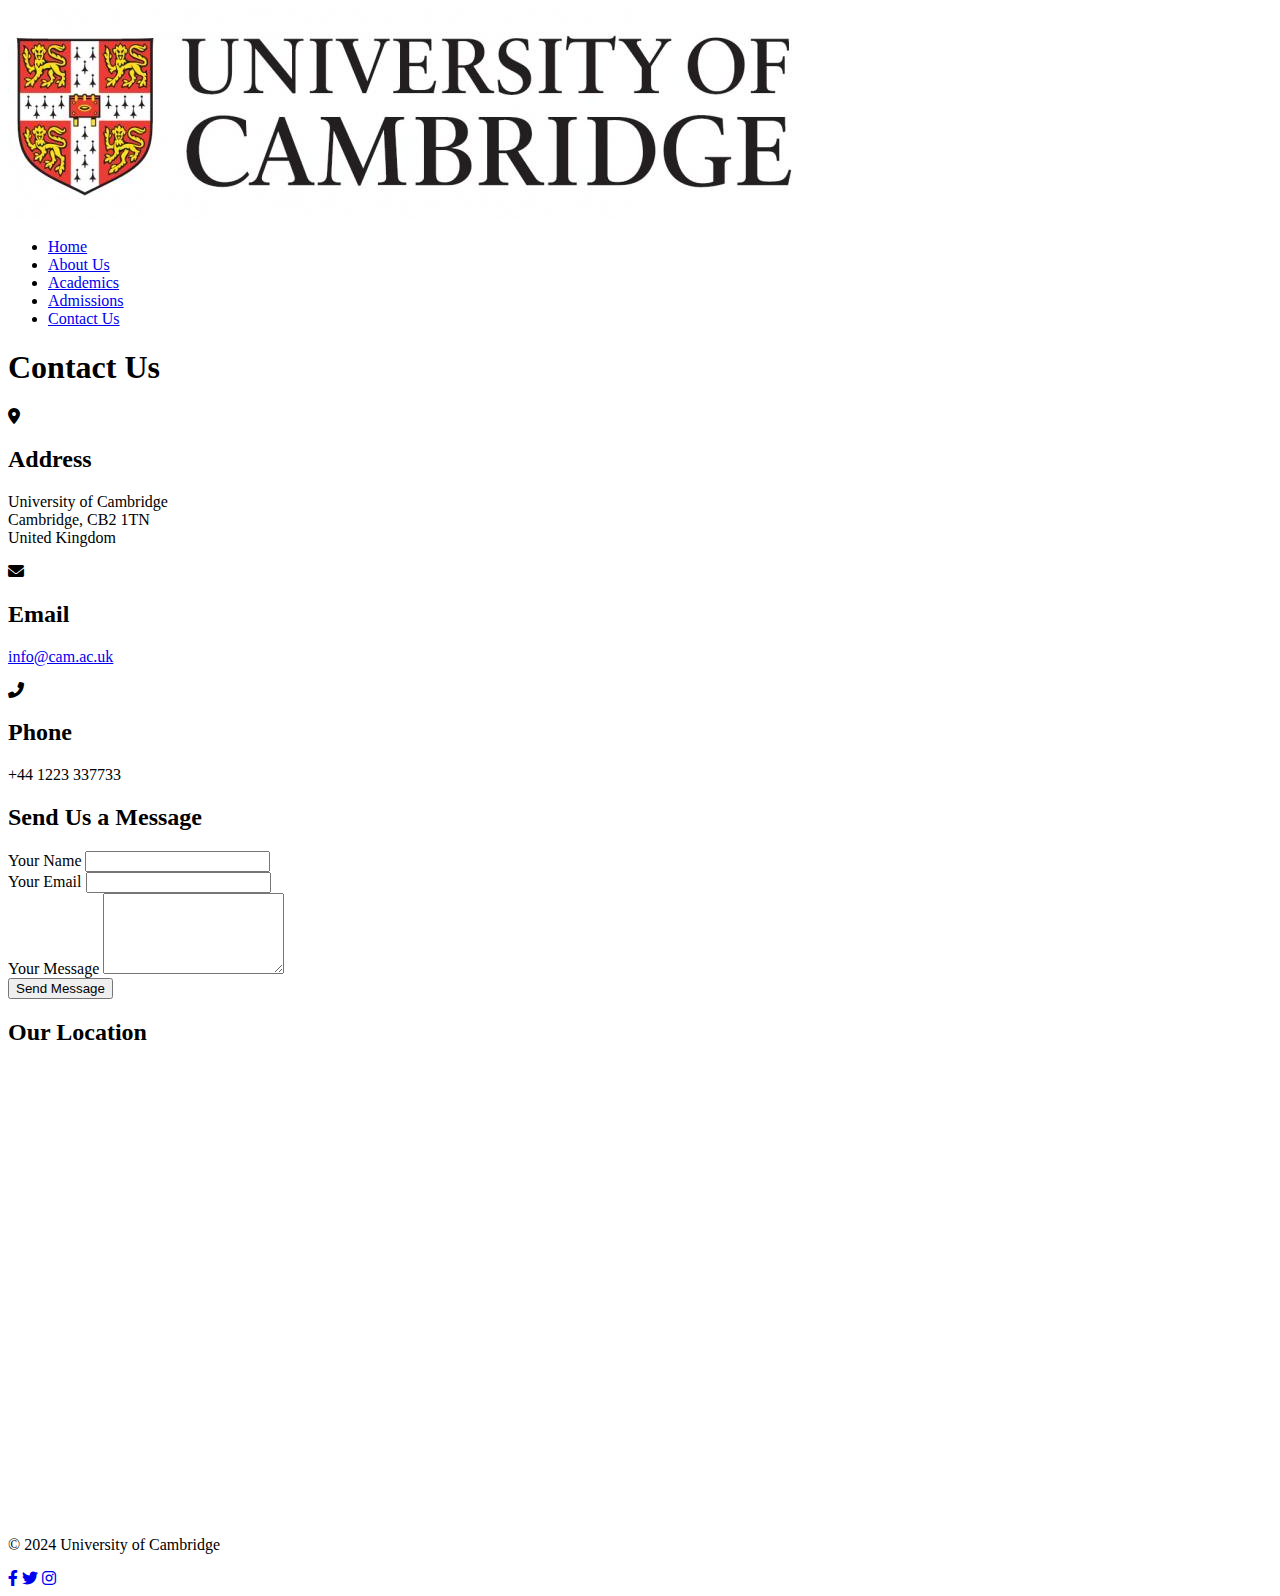
==== Contactus Page/contact.html @ 0c260e67 "Contactus" ====
<!DOCTYPE html>
<html lang="en">
<head>
    <meta charset="UTF-8">
    <meta name="viewport" content="width=device-width, initial-scale=1.0">
    <title>Contact Us</title>
    <link rel="stylesheet" href="Contact.css">
    <!-- Link to Font Awesome for icons -->
    <link rel="stylesheet" href="https://cdnjs.cloudflare.com/ajax/libs/font-awesome/6.0.0-beta3/css/all.min.css">
</head>
<body>
    <header>
        <div class="header-container">
            <img src="../logo img .jpg" alt="University of Cambridge Logo" class="logo">
            <nav>
                <ul>
                    <li><a href="../index.html">Home</a></li>
                    <li><a href="../About Page/About.html">About Us</a></li>
                    <li><a href="../Academics Page/Academics.html">Academics</a></li>
                    <li><a href="../Admission Page/Admission.html">Admissions</a></li>
                    <li><a href="../Contactus Page/contact.html">Contact Us</a></li>
                </ul>
            </nav>
        </div>
    </header>
    <main>
        <!-- Contact Information Section -->
        <section class="contact-info">
            <h1>Contact Us</h1>
            <div class="contact-grid">
                <div class="contact-item">
                    <i class="fas fa-map-marker-alt"></i>
                    <h2>Address</h2>
                    <p>University of Cambridge<br>Cambridge, CB2 1TN<br>United Kingdom</p>
                </div>
                <div class="contact-item">
                    <i class="fas fa-envelope"></i>
                    <h2>Email</h2>
                    <p><a href="mailto:info@cam.ac.uk">info@cam.ac.uk</a></p>
                </div>
                <div class="contact-item">
                    <i class="fas fa-phone-alt"></i>
                    <h2>Phone</h2>
                    <p>+44 1223 337733</p>
                </div>
            </div>
        </section>

        <!-- Contact Form Section -->
        <section class="contact-form">
            <h2>Send Us a Message</h2>
            <form action="#" method="POST" class="form">
                <div class="form-group">
                    <label for="name">Your Name</label>
                    <input type="text" id="name" name="name" required>
                </div>
                <div class="form-group">
                    <label for="email">Your Email</label>
                    <input type="email" id="email" name="email" required>
                </div>
                <div class="form-group">
                    <label for="message">Your Message</label>
                    <textarea id="message" name="message" rows="5" required></textarea>
                </div>
                <button type="submit" class="submit-button">Send Message</button>
            </form>
        </section>

        <!-- Location Map Section -->
        <section class="location-map">
            <h2>Our Location</h2>
            <!-- Location map of University of Cambridge -->
            <iframe src="https://www.google.com/maps/embed?pb=!1m18!1m12!1m3!1d2448.9926584506546!2d0.11968741608364896!3d52.20426705944808!2m3!1f0!2f0!3f0!3m2!1i1024!2i768!4f13.1!3m3!1m2!1s0x47d870ba1ddc937b%3A0x3ed3c0a7f13d6713!2sUniversity%20of%20Cambridge!5e0!3m2!1sen!2suk!4v1624276837123!5m2!1sen!2suk" width="600" height="450" style="border:0;" allowfullscreen="" loading="lazy"></iframe>
        </section>
    </main>
<footer>
        <p>&copy; 2024 University of Cambridge</p>
        <!-- Social media icons -->
        <div class="social-icons">
            <a href="https://www.facebook.com/cambridge.university"><i class="fab fa-facebook-f"></i></a>
            <a href="https://x.com/cambridge_uni"><i class="fab fa-twitter"></i></a>
            <a href="https://www.instagram.com/cambridgeuniversity/"><i class="fab fa-instagram"></i></a>
        </div>
</footer>
</body>
</html>
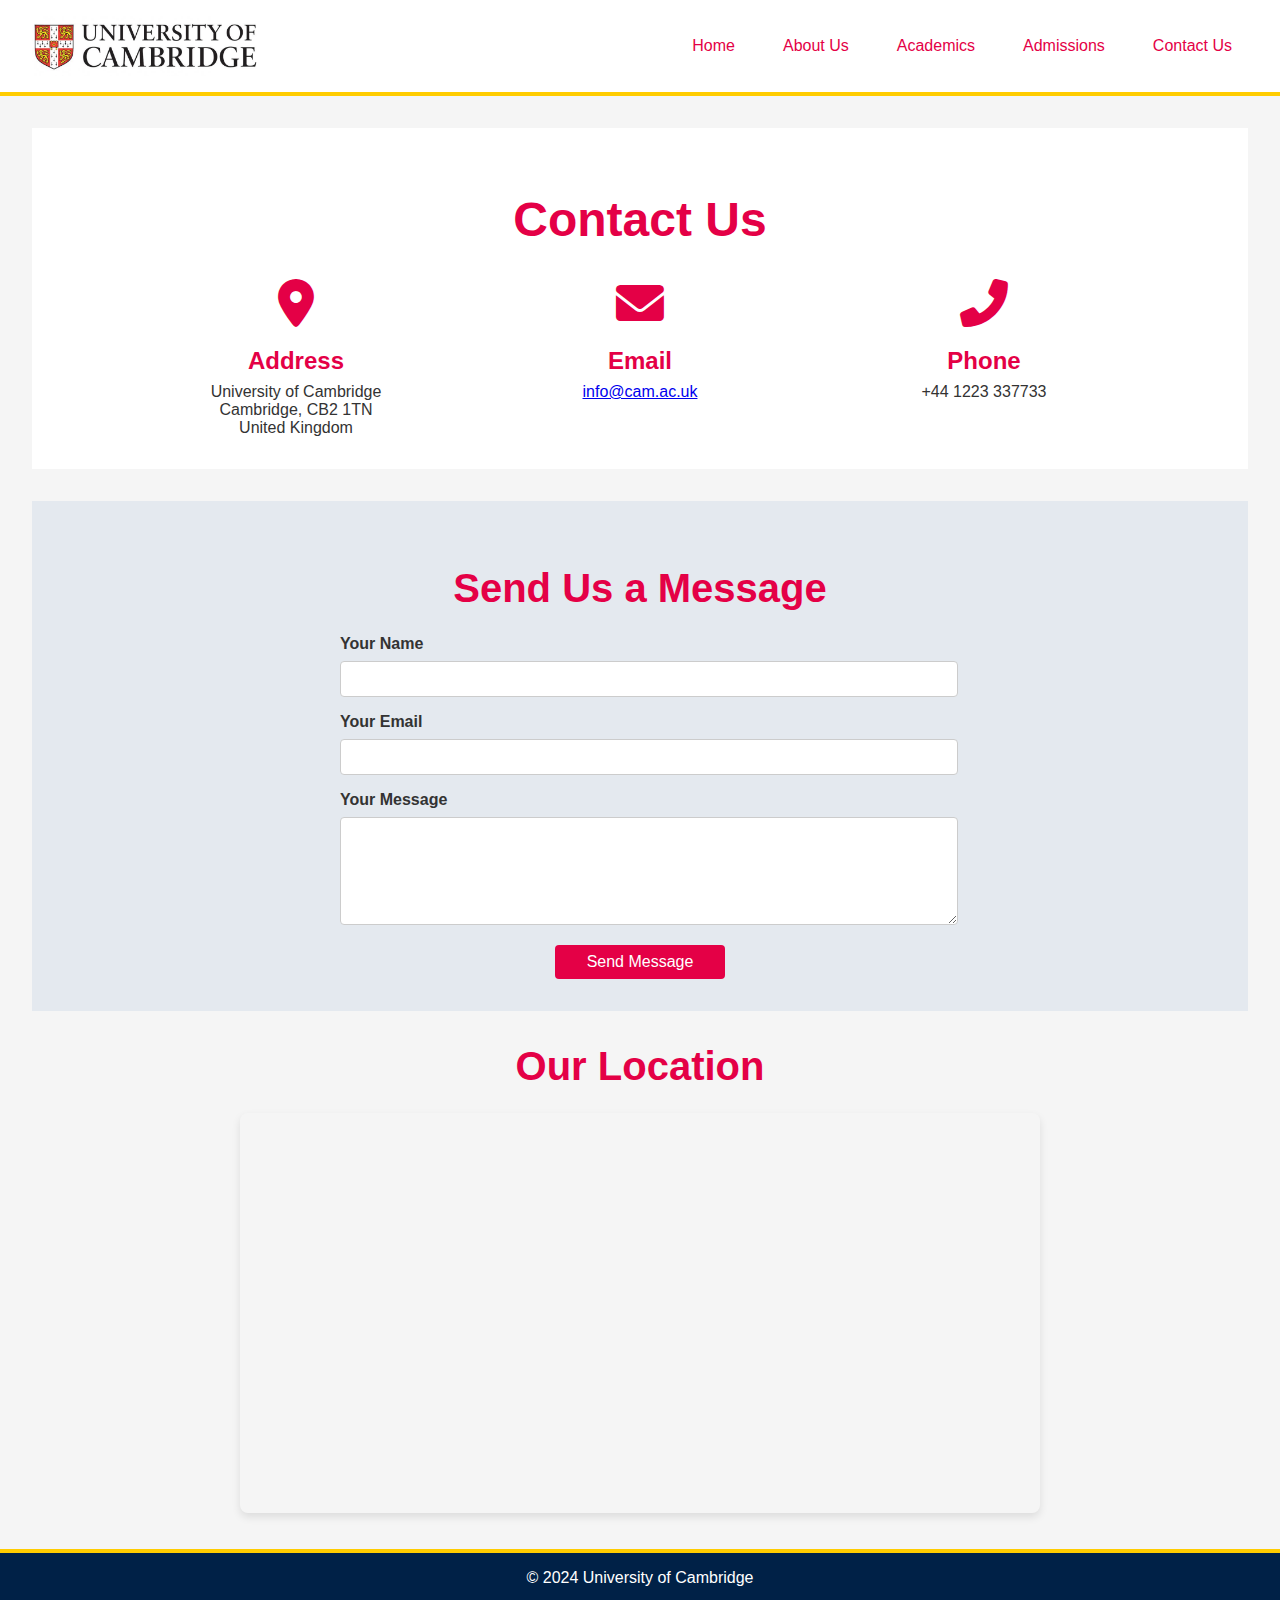
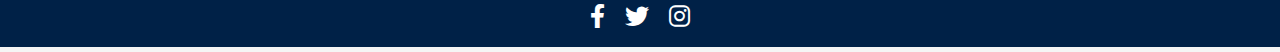
==== commit 38f25568: "contact.html" ====
--- a/Contactus Page/contact.html
+++ b/Contactus Page/contact.html
@@ -4,7 +4,7 @@
     <meta charset="UTF-8">
     <meta name="viewport" content="width=device-width, initial-scale=1.0">
     <title>Contact Us</title>
-    <link rel="stylesheet" href="Contact.css">
+    <link rel="stylesheet" href="contact.css">
     <!-- Link to Font Awesome for icons -->
     <link rel="stylesheet" href="https://cdnjs.cloudflare.com/ajax/libs/font-awesome/6.0.0-beta3/css/all.min.css">
 </head>
@@ -83,4 +83,4 @@
         </div>
 </footer>
 </body>
-</html>+</html>
--- a/Contactus Page/contact.css
+++ b/Contactus Page/contact.css
@@ -0,0 +1,207 @@
+/* Styling of Contact us page */
+body {
+    font-family: Arial, sans-serif;
+    margin: 0;
+    padding: 0;
+    background-color: #f5f5f5;
+    color: #333;
+}
+
+/* Header Styles */
+header {
+    background-color: #ffffff; 
+    padding: 1rem 2rem;
+    display: flex;
+    align-items: center;
+    justify-content: space-between;
+    position: sticky;
+    top: 0;
+    z-index: 1000;
+    border-bottom: 4px solid #ffcc00; 
+}
+
+.header-container {
+    display: flex;
+    align-items: center;
+    justify-content: space-between;
+    width: 100%;
+}
+
+.logo {
+    max-height: 60px;
+}
+
+nav ul {
+    list-style: none;
+    padding: 0;
+    margin: 0;
+    display: flex;
+    gap: 1rem;
+}
+
+nav ul li {
+    margin: 0;
+}
+
+nav ul li a {
+    color: #e40046; 
+    text-decoration: none;
+    padding: 0.5rem 1rem;
+    border-radius: 4px;
+    transition: background-color 0.3s ease;
+}
+
+nav ul li a:hover {
+    background-color: #ffd700; 
+    color: #000; 
+}
+
+/* Main Section Styles */
+main {
+    padding: 2rem;
+}
+
+h1 {
+    font-size: 3rem;
+    margin-bottom: 2rem;
+    color: #e40046;
+    text-align: center;
+}
+
+h2 {
+    font-size: 2.5rem;
+    margin-bottom: 1.5rem;
+    color: #e40046;
+    text-align: center;
+}
+
+/* Contact Information Section */
+.contact-info {
+    background-color: #ffffff;
+    padding: 2rem;
+    margin-bottom: 2rem;
+}
+
+.contact-grid {
+    display: grid;
+    grid-template-columns: repeat(auto-fit, minmax(250px, 1fr));
+    gap: 2rem;
+    max-width: 1000px;
+    margin: 0 auto;
+}
+
+.contact-item {
+    text-align: center;
+}
+
+.contact-item i {
+    font-size: 3rem;
+    color: #e40046;
+}
+
+.contact-item h2 {
+    font-size: 1.5rem;
+    margin-bottom: 0.5rem;
+    color: #e40046;
+}
+
+.contact-item p {
+    margin: 0;
+}
+
+/* Contact Form Section */
+.contact-form {
+    background-color: #e4e9ef;
+    padding: 2rem;
+    margin-bottom: 2rem;
+    text-align: center;
+}
+
+.form {
+    max-width: 600px;
+    margin: 0 auto;
+}
+
+.form-group {
+    margin-bottom: 1rem;
+    text-align: left;
+}
+
+.form-group label {
+    display: block;
+    font-weight: bold;
+    margin-bottom: 0.5rem;
+    color: #333;
+}
+
+.form-group input,
+.form-group textarea {
+    width: 100%;
+    padding: 0.5rem;
+    font-size: 1rem;
+    border: 1px solid #ccc;
+    border-radius: 4px;
+}
+
+.form-group textarea {
+    resize: vertical;
+}
+
+.submit-button {
+    display: inline-block;
+    padding: 0.5rem 2rem;
+    background-color: #e40046;
+    color: #ffffff;
+    border: none;
+    border-radius: 4px;
+    font-size: 1rem;
+    cursor: pointer;
+    transition: background-color 0.3s;
+}
+
+.submit-button:hover {
+    background-color: #ffcc00;
+}
+
+/* Location Map Section */
+.location-map {
+    text-align: center;
+}
+
+.location-map iframe {
+    width: 100%;
+    max-width: 800px;
+    height: 400px;
+    border: none;
+    border-radius: 8px;
+    box-shadow: 0 4px 8px rgba(0, 0, 0, 0.1);
+}
+
+/* Footer Styles */
+footer {
+    background-color: #002147;
+    color: #ffffff;
+    text-align: center;
+    padding: 1rem;
+    border-top: 4px solid #ffcc00;
+}
+
+footer p {
+    margin: 0;
+}
+
+.social-icons {
+    margin-top: 1rem;
+}
+
+.social-icons a {
+    margin: 0 0.5rem;
+    display: inline-block;
+    color: #ffffff;
+    font-size: 1.5rem;
+    transition: transform 0.3s ease;
+}
+
+.social-icons a:hover {
+    transform: scale(1.2);
+}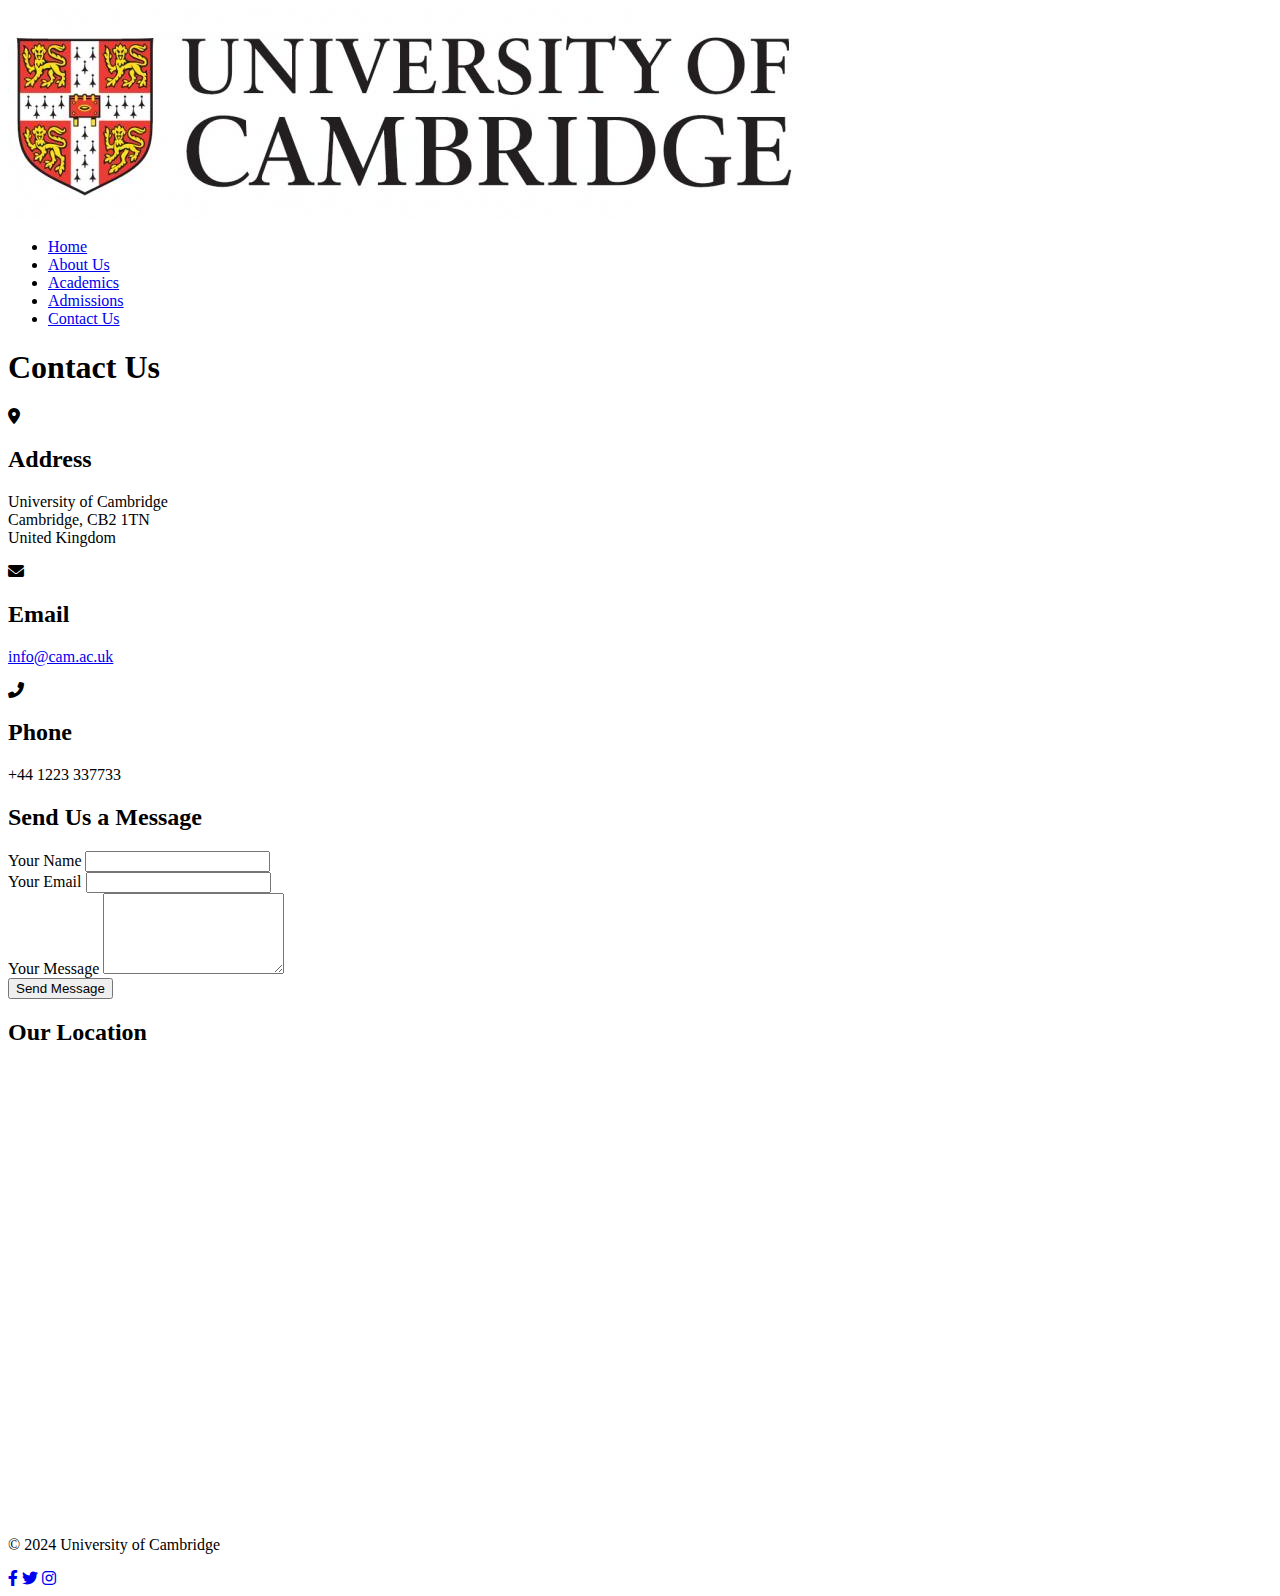
==== commit 298a8479: "contact.html" ====
--- a/Contactus Page/contact.html
+++ b/Contactus Page/contact.html
@@ -4,7 +4,7 @@
     <meta charset="UTF-8">
     <meta name="viewport" content="width=device-width, initial-scale=1.0">
     <title>Contact Us</title>
-    <link rel="stylesheet" href="contact.css">
+    <link rel="stylesheet" href="Contact.css">
     <!-- Link to Font Awesome for icons -->
     <link rel="stylesheet" href="https://cdnjs.cloudflare.com/ajax/libs/font-awesome/6.0.0-beta3/css/all.min.css">
 </head>
